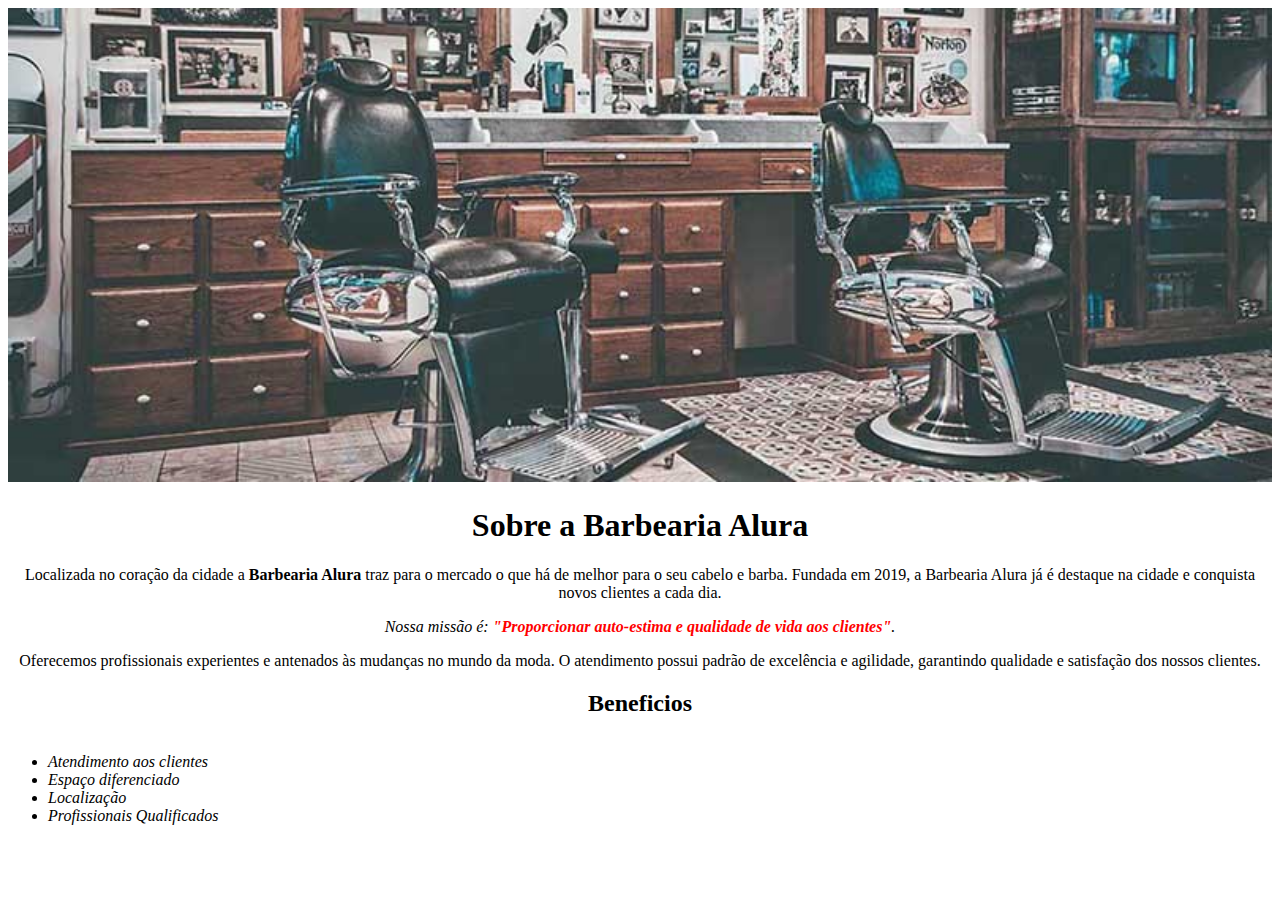
==== index.html @ c8562cac "m" ====
<!DOCTYPE html>
 <html lang="pt-br">
     <head> 
        <meta charset="UTF-8"> 
        <title>234Barbearia Alura</title> 
        <link rel="stylesheet"  href="style.css">
  
    </head>

         <body>


            <img id="banner" src="banner.jpg">
            
                           <div>
                              <h1>Sobre a Barbearia Alura</h1>
                                                                
                                  <p>Localizada no coração da cidade a <strong>Barbearia Alura</strong> traz para o mercado o que há de melhor para o seu cabelo e barba. Fundada em 2019, a Barbearia Alura já é destaque na cidade e conquista novos clientes a cada dia.</p>
                                                                
                                                       
                                     <p id="missão"><em>Nossa missão é: <strong>"Proporcionar auto-estima e qualidade de vida aos clientes"</strong>.</em></p>
                                                   <p>Oferecemos profissionais experientes e antenados às mudanças no mundo da moda. O atendimento possui padrão de excelência e agilidade, garantindo qualidade e satisfação dos nossos clientes.</p>
                             </div>

                        
                         <div class="Beneficios">
                                                     
                           <h2>Beneficios</h2>
                             <ul>
                                            
                             <li class="itens">Atendimento aos clientes</li>
                             <li class="itens">Espaço diferenciado</li>
                             <li class="itens">Localização</li>
                             <li class="itens">Profissionais Qualificados</li>
                             </ul>


                             <img scr="beneficios.jpg"> 


                             
                     </div>


            </body>
            
    </html>
---- style.css ----
body {
	
}

#banner {
	width:100%;
}

.principal{
	background: #CCCCCC;
	padding: 30px;
}

h1 {
	text-align: center
}

p {
	text-align: center;
}

#missao {
	font-size: 20px
}

em strong {
	color: #FF0000;
}

.itens {
	font-style: italic
}

.beneficios {
	background: #FFFFFF;
	padding: 20px;
}

h2 {
	text-align: center;
}
ul {
	display: inline-block;
	vertical-align: top;
	width: 20%;
	margin-right: 15%;
}

.imagembeneficios {
	width: 50%;
}
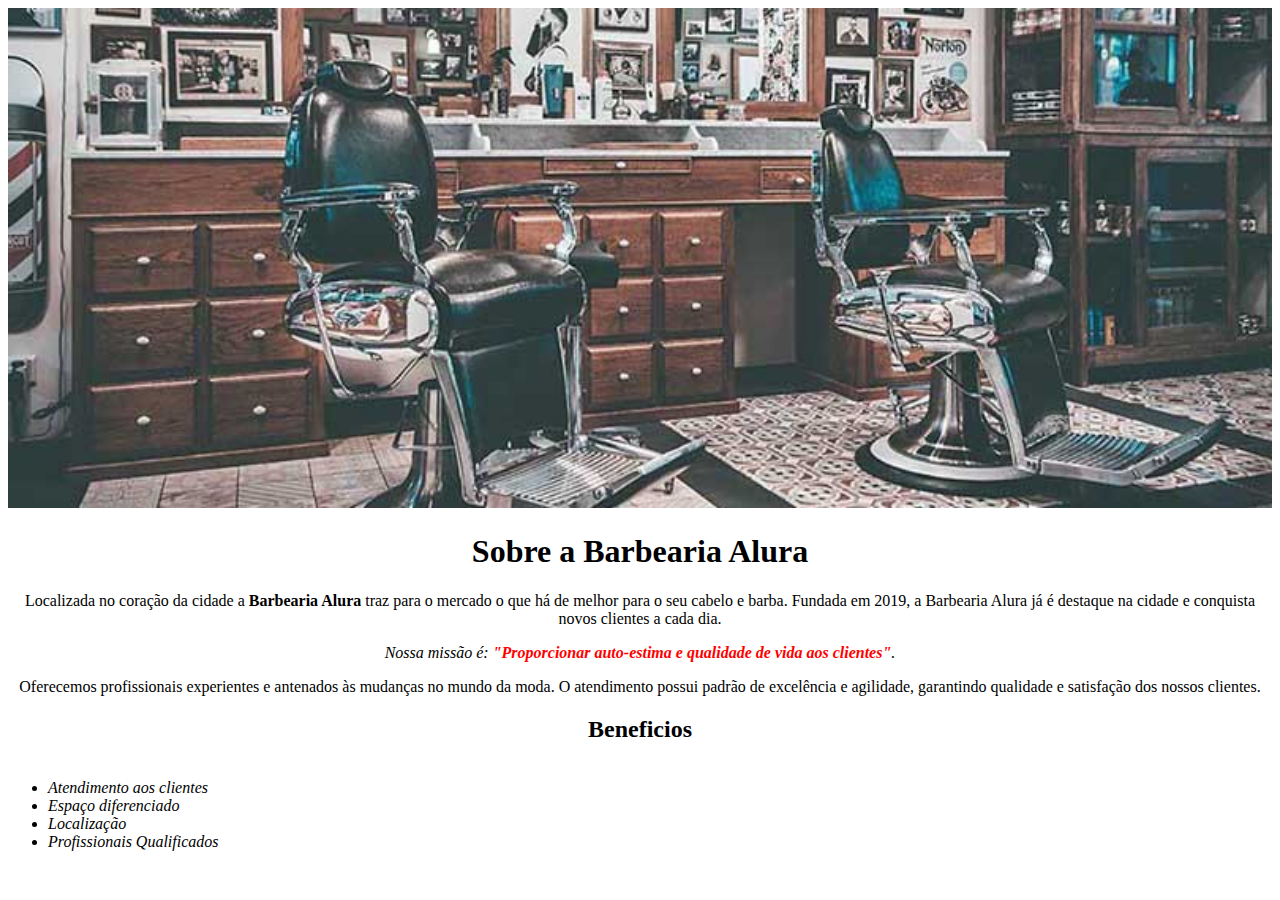
==== commit 9910ddd5: "a" ====
--- a/index.html
+++ b/index.html
@@ -2,7 +2,7 @@
  <html lang="pt-br">
      <head> 
         <meta charset="UTF-8"> 
-        <title>234Barbearia Alura</title> 
+        <title>Barbearia Alura</title> 
         <link rel="stylesheet"  href="style.css">
   
     </head>
--- a/style.css
+++ b/style.css
@@ -1,6 +1,53 @@
 body {
-	
+
+   background: #CCCCCC
+   padding: 30px;
 }
+
+
+#banner {
+
+width: 100%;
+height: 500px;
+}
+
+h1 { 
+   text-align: center;
+
+}
+
+
+p {
+    text-align: center;
+   }
+
+
+   #missao
+   {
+      font-size: 20px;
+   
+   }
+
+
+
+   em strong {
+
+      color: red;
+   }
+
+
+
+   .itens { 
+
+      font-style: italic;
+
+
+   }
+   
+   .Beneficios {
+
+      background: #FFFFFF
+   }
 
 #banner {
 	width:100%;
@@ -48,4 +95,4 @@
 
 .imagembeneficios {
 	width: 50%;
-}+}
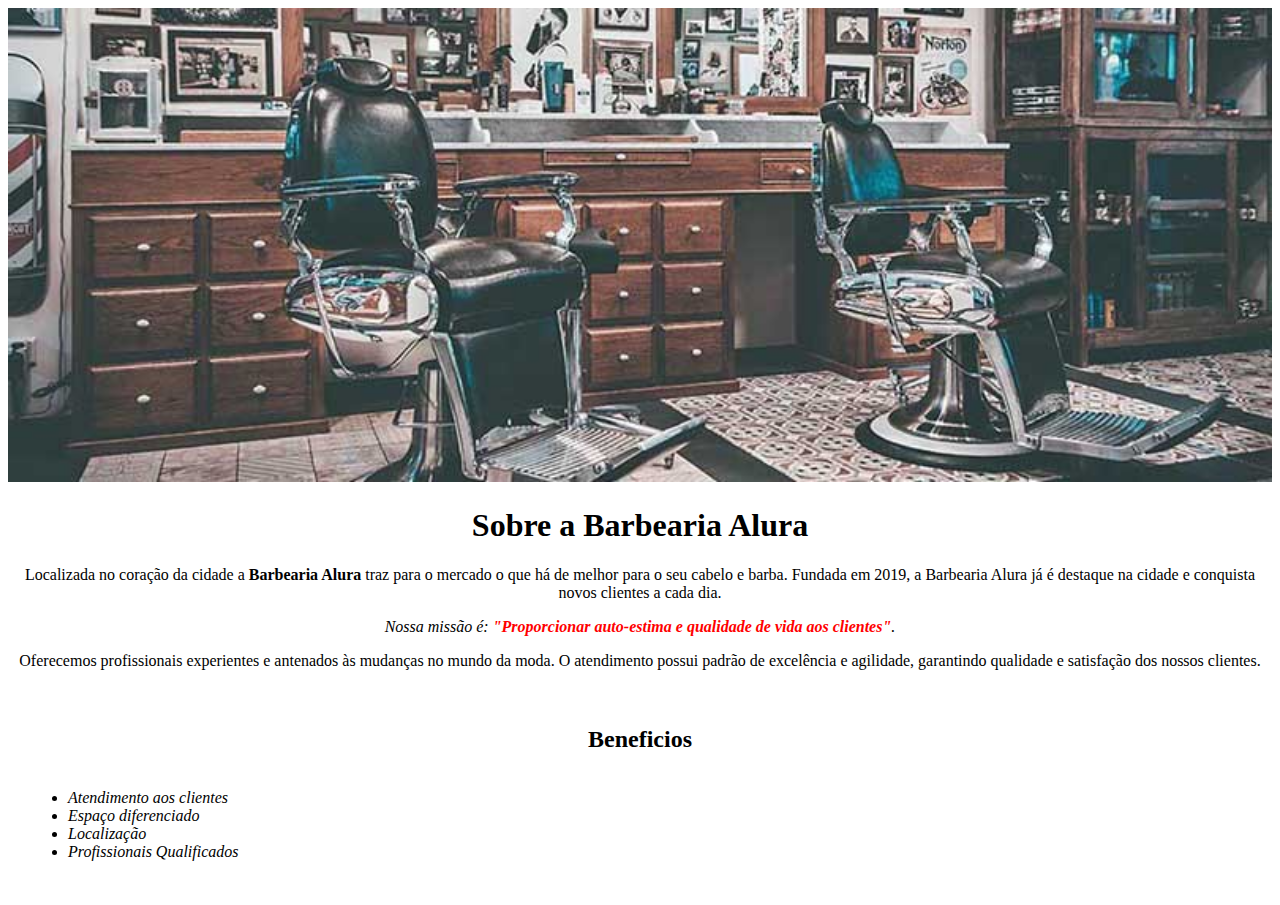
==== commit f57aa311: "a" ====
--- a/index.html
+++ b/index.html
@@ -35,7 +35,7 @@
                              </ul>
 
 
-                             <img scr="beneficios.jpg"> 
+                             <img scr="beneficios.jpg" class="imagembeneficios"> 
 
 
                              
--- a/style.css
+++ b/style.css
@@ -1,14 +1,19 @@
 body {
 
-   background: #CCCCCC
-   padding: 30px;
+
+
 }
 
 
 #banner {
 
-width: 100%;
-height: 500px;
+   width: 100%;
+
+   }
+
+.principal{
+	background: #CCCCCC;
+	padding: 30px;
 }
 
 h1 { 
@@ -43,45 +48,14 @@
 
 
    }
-   
+
    .Beneficios {
 
-      background: #FFFFFF
+      background: #FFFFFF;
+      padding: 20px;
    }
 
-#banner {
-	width:100%;
-}
 
-.principal{
-	background: #CCCCCC;
-	padding: 30px;
-}
-
-h1 {
-	text-align: center
-}
-
-p {
-	text-align: center;
-}
-
-#missao {
-	font-size: 20px
-}
-
-em strong {
-	color: #FF0000;
-}
-
-.itens {
-	font-style: italic
-}
-
-.beneficios {
-	background: #FFFFFF;
-	padding: 20px;
-}
 
 h2 {
 	text-align: center;
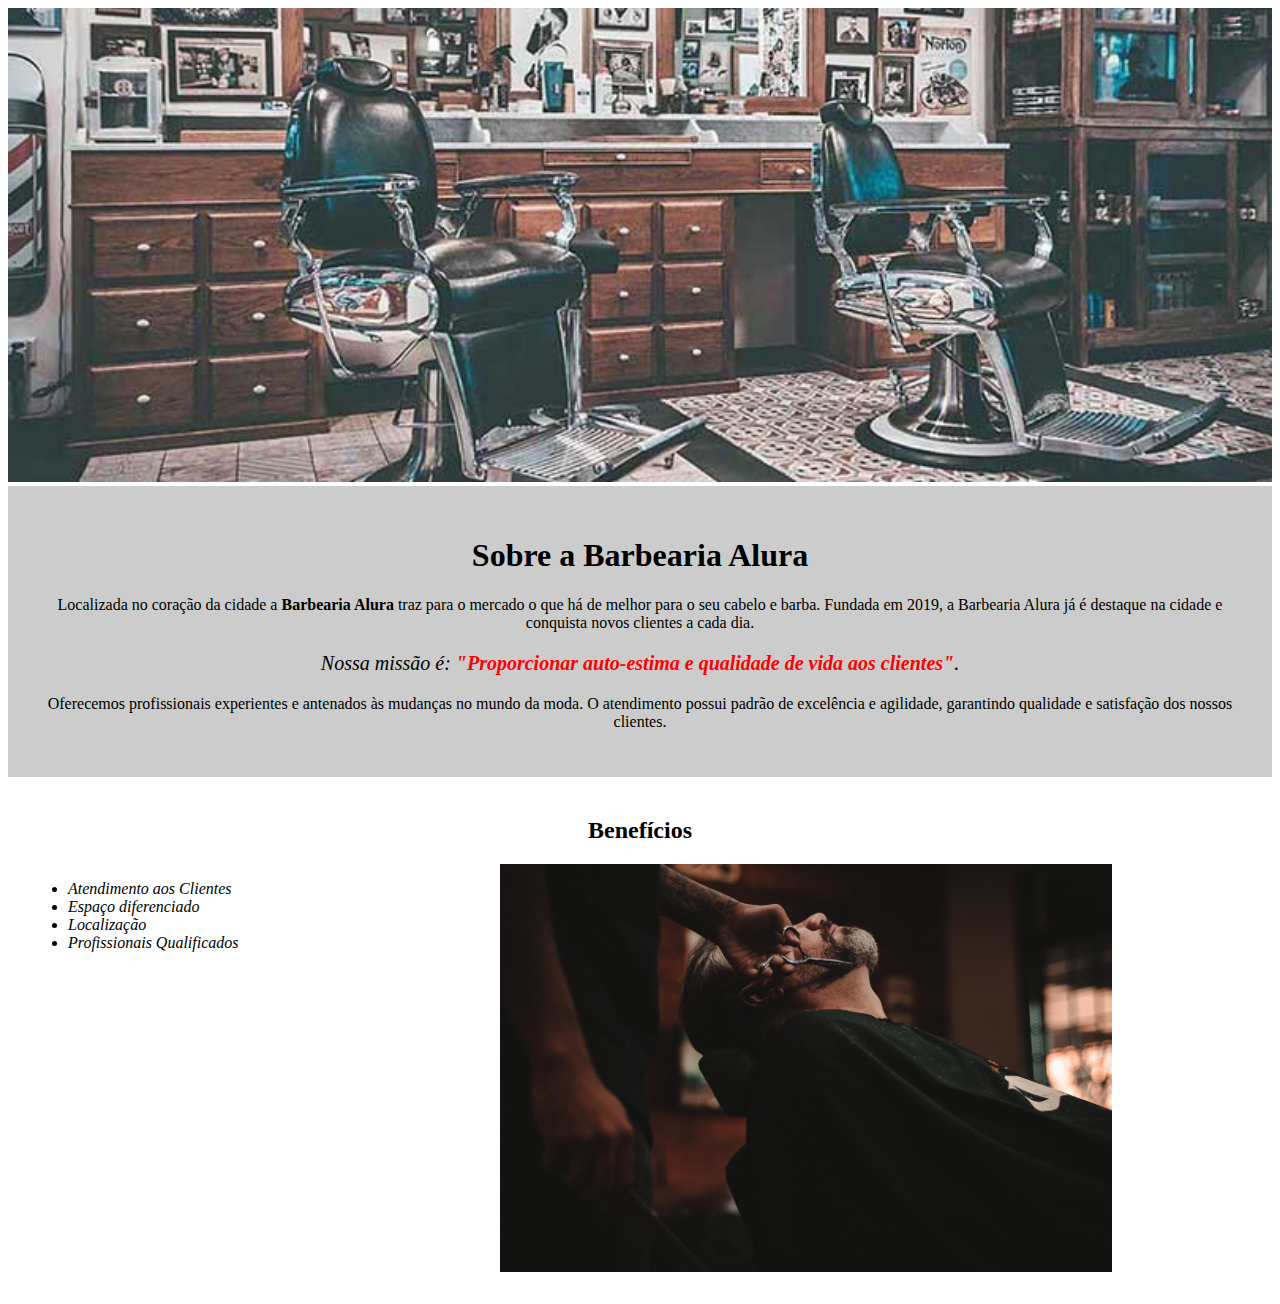
==== commit 0db29ddb: "n" ====
--- a/index.html
+++ b/index.html
@@ -1,47 +1,34 @@
 <!DOCTYPE html>
- <html lang="pt-br">
-     <head> 
-        <meta charset="UTF-8"> 
-        <title>Barbearia Alura</title> 
-        <link rel="stylesheet"  href="style.css">
-  
-    </head>
+<html lang="pt-br">
+	<head>
+		<meta charset="UTF-8">
+		<title>Barbearia Alura</title>
+		<link rel="stylesheet" href="style.css">
+	</head>
 
-         <body>
+	<body>
+		<img id="banner" src="banner.jpg">
+		<div class="principal">
+			<h1>Sobre a Barbearia Alura</h1>
+	 
+			<p>Localizada no coração da cidade a <strong>Barbearia Alura</strong> traz para o mercado o que há de melhor para o seu cabelo e barba. Fundada em 2019, a Barbearia Alura já é destaque na cidade e conquista novos clientes a cada dia.</p>
 
+			<p id="missao"><em>Nossa missão é: <strong>"Proporcionar auto-estima e qualidade de vida aos clientes"</strong>.</em></p>
 
-            <img id="banner" src="banner.jpg">
-            
-                           <div>
-                              <h1>Sobre a Barbearia Alura</h1>
-                                                                
-                                  <p>Localizada no coração da cidade a <strong>Barbearia Alura</strong> traz para o mercado o que há de melhor para o seu cabelo e barba. Fundada em 2019, a Barbearia Alura já é destaque na cidade e conquista novos clientes a cada dia.</p>
-                                                                
-                                                       
-                                     <p id="missão"><em>Nossa missão é: <strong>"Proporcionar auto-estima e qualidade de vida aos clientes"</strong>.</em></p>
-                                                   <p>Oferecemos profissionais experientes e antenados às mudanças no mundo da moda. O atendimento possui padrão de excelência e agilidade, garantindo qualidade e satisfação dos nossos clientes.</p>
-                             </div>
+			<p>Oferecemos profissionais experientes e antenados às mudanças no mundo da moda. O atendimento possui padrão de excelência e agilidade, garantindo qualidade e satisfação dos nossos clientes.</p>
+		</div>
 
-                        
-                         <div class="Beneficios">
-                                                     
-                           <h2>Beneficios</h2>
-                             <ul>
-                                            
-                             <li class="itens">Atendimento aos clientes</li>
-                             <li class="itens">Espaço diferenciado</li>
-                             <li class="itens">Localização</li>
-                             <li class="itens">Profissionais Qualificados</li>
-                             </ul>
+		<div class="Beneficios">
+			<h2>Benefícios</h2>
 
+			<ul>
+				<li class="itens">Atendimento aos Clientes</li>
+				<li class="itens">Espaço diferenciado</li>
+				<li class="itens">Localização</li>
+				<li class="itens">Profissionais Qualificados</li>
+			</ul>
 
-                             <img scr="beneficios.jpg" class="imagembeneficios"> 
-
-
-                             
-                     </div>
-
-
-            </body>
-            
-    </html>+			<img src="beneficios.jpg" class="imagembeneficios">
+		</div>
+	</body>
+</html>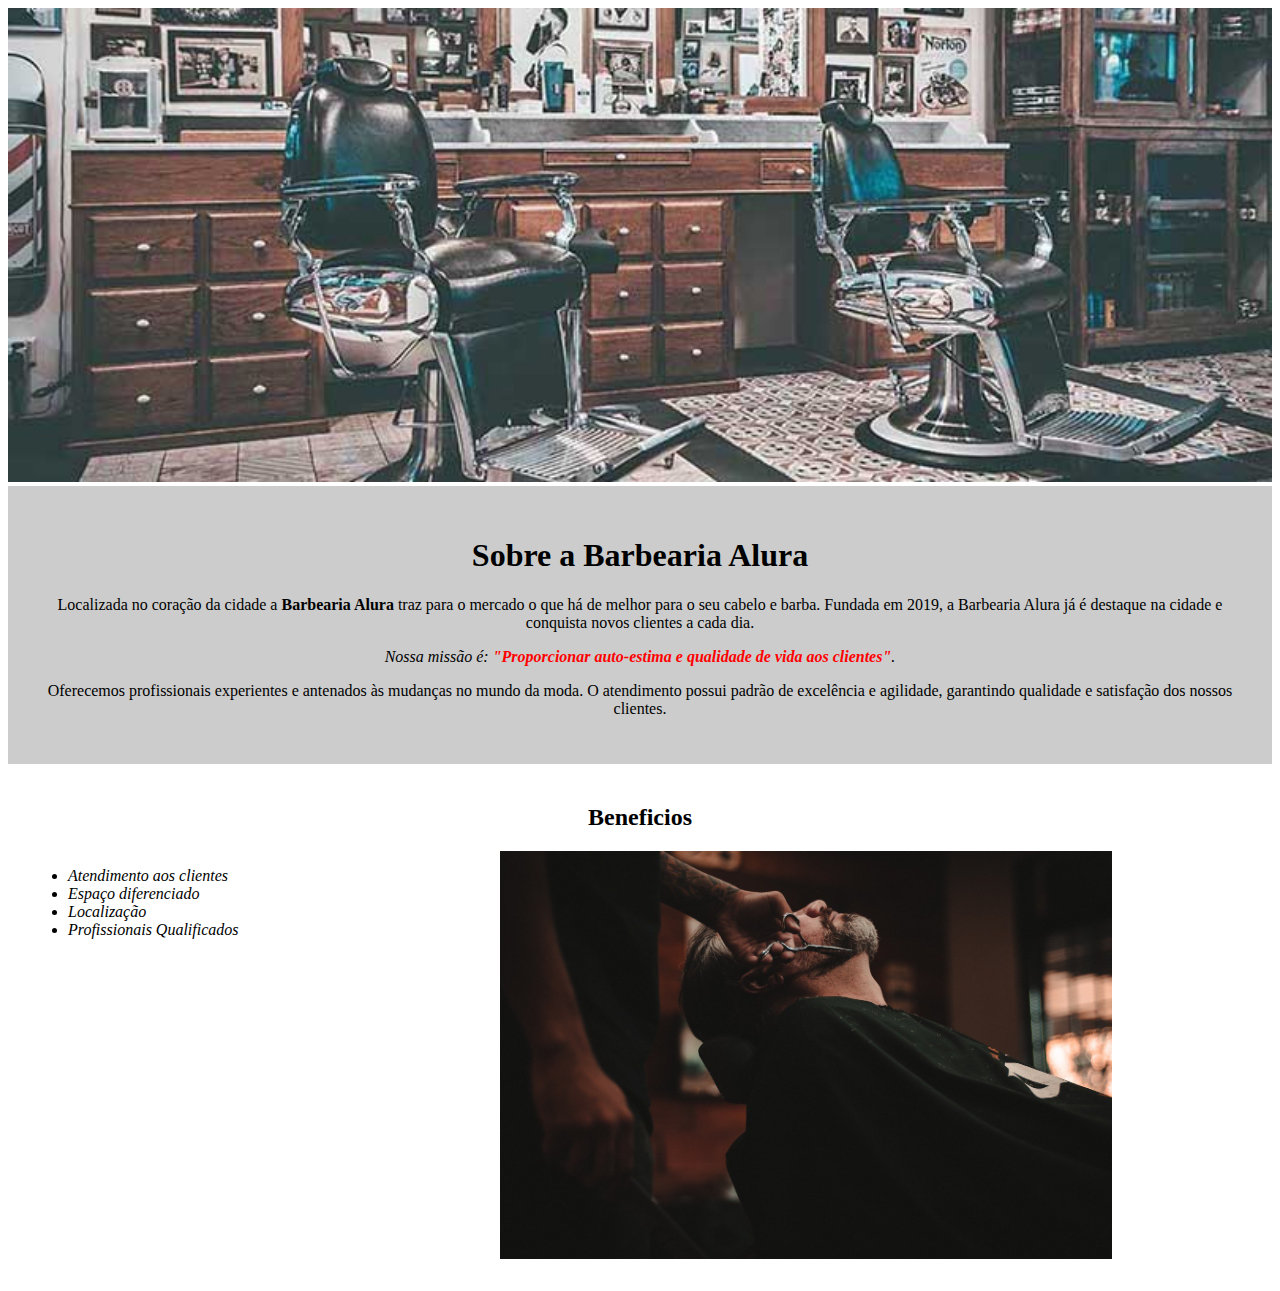
==== commit d21abe63: "a" ====
--- a/index.html
+++ b/index.html
@@ -1,34 +1,47 @@
 <!DOCTYPE html>
 <html lang="pt-br">
-	<head>
-		<meta charset="UTF-8">
-		<title>Barbearia Alura</title>
-		<link rel="stylesheet" href="style.css">
-	</head>
+     <head> 
+        <meta charset="UTF-8"> 
+        <title>Barbearia Alura</title> 
+        <link rel="stylesheet"  href="style.css">
+  
+    </head>
 
-	<body>
-		<img id="banner" src="banner.jpg">
-		<div class="principal">
-			<h1>Sobre a Barbearia Alura</h1>
-	 
-			<p>Localizada no coração da cidade a <strong>Barbearia Alura</strong> traz para o mercado o que há de melhor para o seu cabelo e barba. Fundada em 2019, a Barbearia Alura já é destaque na cidade e conquista novos clientes a cada dia.</p>
+         <body>
 
-			<p id="missao"><em>Nossa missão é: <strong>"Proporcionar auto-estima e qualidade de vida aos clientes"</strong>.</em></p>
 
-			<p>Oferecemos profissionais experientes e antenados às mudanças no mundo da moda. O atendimento possui padrão de excelência e agilidade, garantindo qualidade e satisfação dos nossos clientes.</p>
-		</div>
+            <img id="banner" src="banner.jpg">
+            
+                           <div class="principal">
+                              <h1>Sobre a Barbearia Alura</h1>
+                                                                
+                                  <p>Localizada no coração da cidade a <strong>Barbearia Alura</strong> traz para o mercado o que há de melhor para o seu cabelo e barba. Fundada em 2019, a Barbearia Alura já é destaque na cidade e conquista novos clientes a cada dia.</p>
+                                                                
+                                                       
+                                     <p id="missão"><em>Nossa missão é: <strong>"Proporcionar auto-estima e qualidade de vida aos clientes"</strong>.</em></p>
+                                                   <p>Oferecemos profissionais experientes e antenados às mudanças no mundo da moda. O atendimento possui padrão de excelência e agilidade, garantindo qualidade e satisfação dos nossos clientes.</p>
+                             </div>
 
-		<div class="Beneficios">
-			<h2>Benefícios</h2>
+                        
+                         <div class="Beneficios">
+                                                     
+                           <h2>Beneficios</h2>
+                             <ul>
+                                            
+                             <li class="itens">Atendimento aos clientes</li>
+                             <li class="itens">Espaço diferenciado</li>
+                             <li class="itens">Localização</li>
+                             <li class="itens">Profissionais Qualificados</li>
+                             </ul>
 
-			<ul>
-				<li class="itens">Atendimento aos Clientes</li>
-				<li class="itens">Espaço diferenciado</li>
-				<li class="itens">Localização</li>
-				<li class="itens">Profissionais Qualificados</li>
-			</ul>
 
-			<img src="beneficios.jpg" class="imagembeneficios">
-		</div>
-	</body>
-</html>+                             <img src="beneficios.jpg" class="imagembeneficios"> 
+
+
+                             
+                     </div>
+
+
+            </body>
+            
+    </html>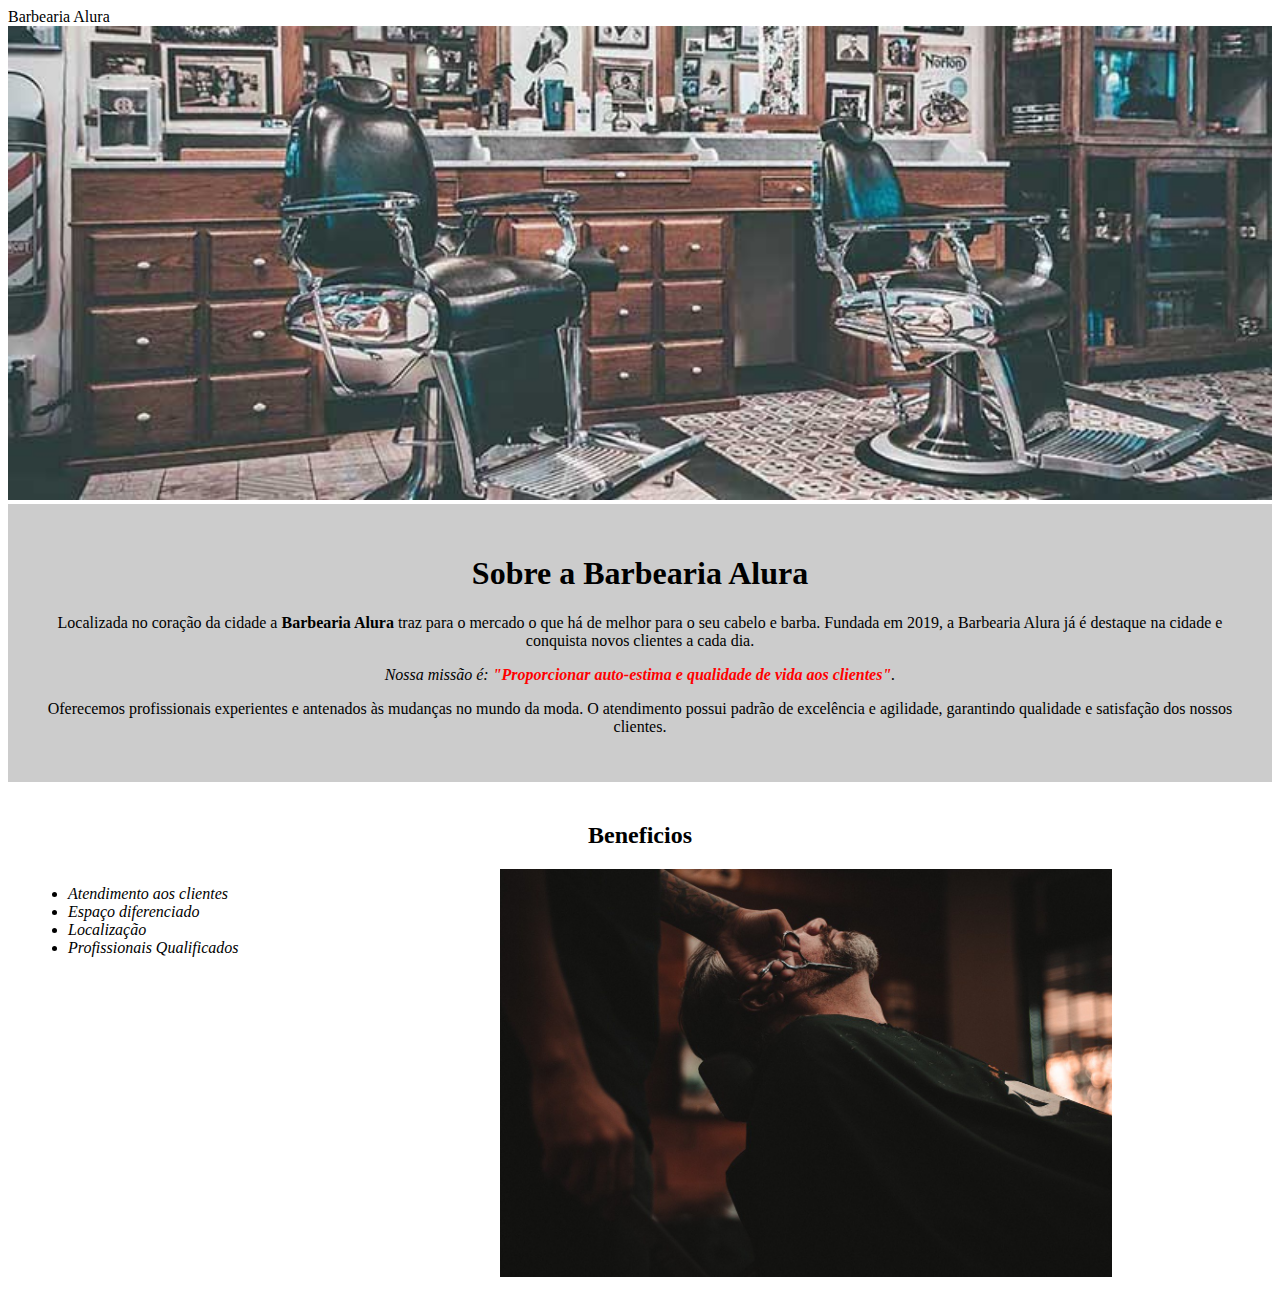
==== commit c7b57e90: "a" ====
--- a/index.html
+++ b/index.html
@@ -7,38 +7,37 @@
   
     </head>
 
-         <body>
+        <body>
+       <header>
+		Barbearia Alura
+	   </header>
 
-
-            <img id="banner" src="banner.jpg">
+         <img id="banner" src="banner.jpg">
             
-                           <div class="principal">
-                              <h1>Sobre a Barbearia Alura</h1>
+                <div class="principal">
+                        <h1>Sobre a Barbearia Alura</h1>
                                                                 
-                                  <p>Localizada no coração da cidade a <strong>Barbearia Alura</strong> traz para o mercado o que há de melhor para o seu cabelo e barba. Fundada em 2019, a Barbearia Alura já é destaque na cidade e conquista novos clientes a cada dia.</p>
+                         <p>Localizada no coração da cidade a <strong>Barbearia Alura</strong> traz para o mercado o que há de melhor para o seu cabelo e barba. Fundada em 2019, a Barbearia Alura já é destaque na cidade e conquista novos clientes a cada dia.</p>
                                                                 
                                                        
-                                     <p id="missão"><em>Nossa missão é: <strong>"Proporcionar auto-estima e qualidade de vida aos clientes"</strong>.</em></p>
-                                                   <p>Oferecemos profissionais experientes e antenados às mudanças no mundo da moda. O atendimento possui padrão de excelência e agilidade, garantindo qualidade e satisfação dos nossos clientes.</p>
-                             </div>
+                        <p id="missão"><em>Nossa missão é: <strong>"Proporcionar auto-estima e qualidade de vida aos clientes"</strong>.</em></p>
+                                    <p>Oferecemos profissionais experientes e antenados às mudanças no mundo da moda. O atendimento possui padrão de excelência e agilidade, garantindo qualidade e satisfação dos nossos clientes.</p>
+                  </div>
 
                         
-                         <div class="Beneficios">
+             <div class="Beneficios">
                                                      
-                           <h2>Beneficios</h2>
-                             <ul>
+                        <h2>Beneficios</h2>
+                    <ul>
                                             
-                             <li class="itens">Atendimento aos clientes</li>
-                             <li class="itens">Espaço diferenciado</li>
-                             <li class="itens">Localização</li>
-                             <li class="itens">Profissionais Qualificados</li>
-                             </ul>
+                <li class="itens">Atendimento aos clientes</li>
+                <li class="itens">Espaço diferenciado</li>
+                <li class="itens">Localização</li>
+                <li class="itens">Profissionais Qualificados</li>
+               </ul>
 
-
-                             <img src="beneficios.jpg" class="imagembeneficios"> 
-
-
-                             
+          <img src="beneficios.jpg" class="imagembeneficios"> 
+    
                      </div>
 
 
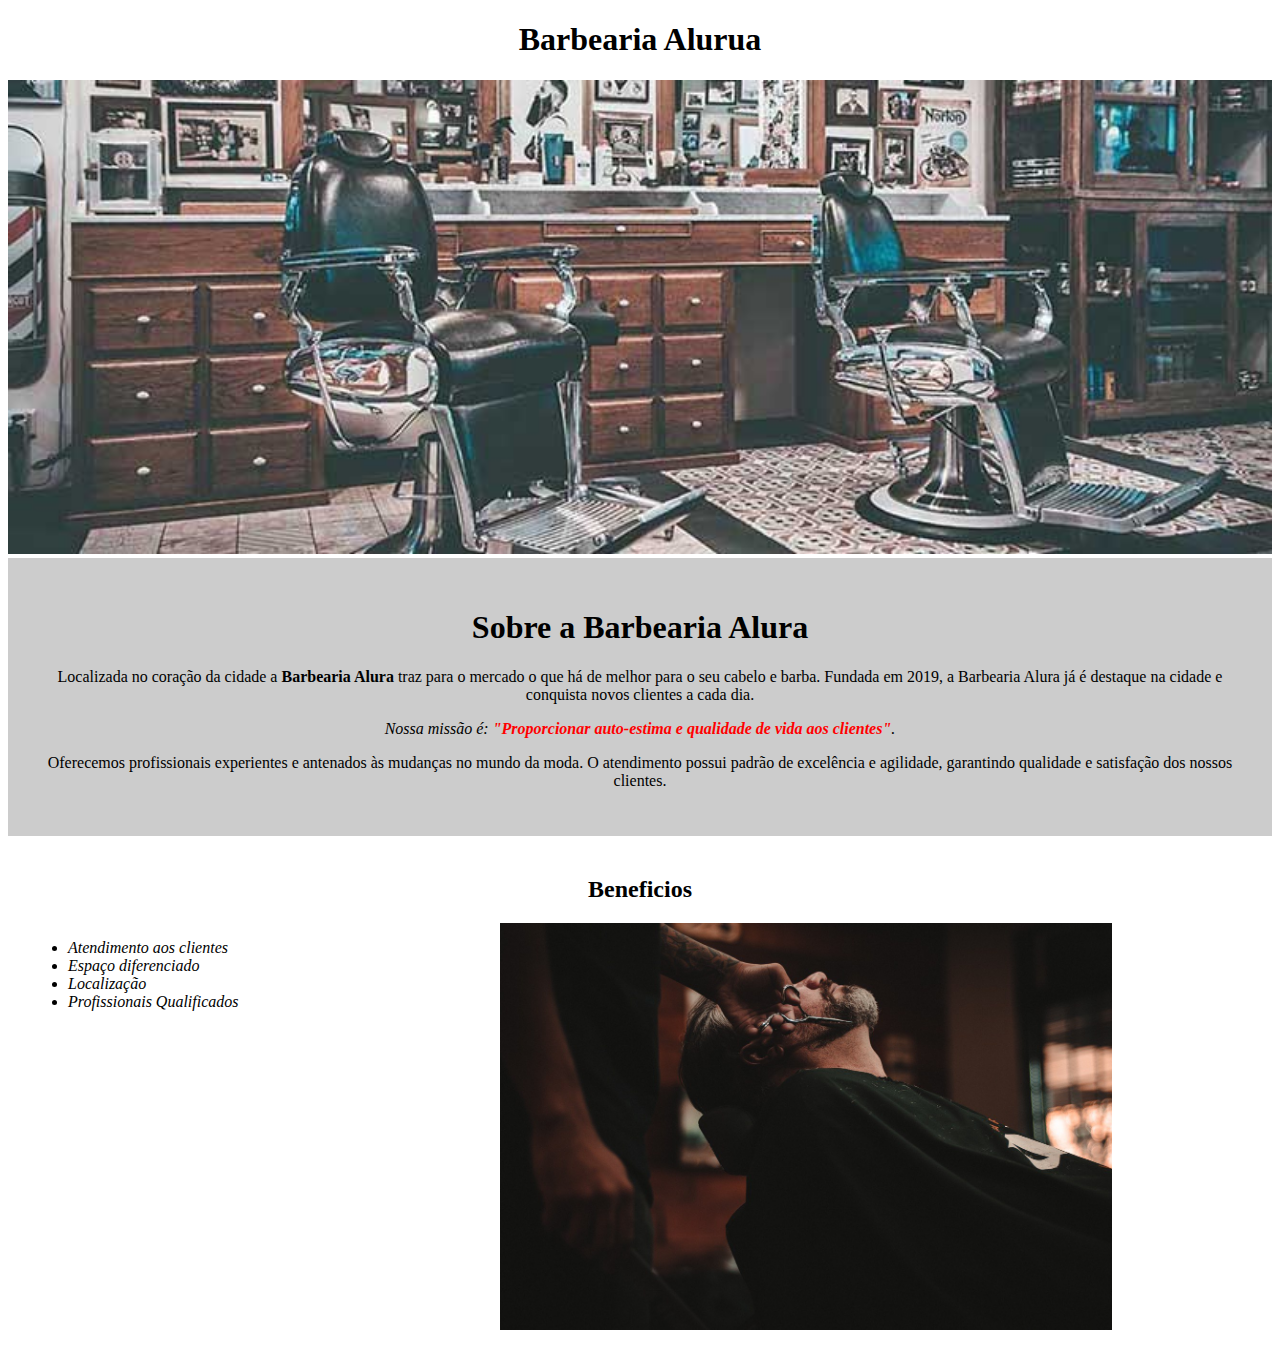
==== commit b7f87016: "a" ====
--- a/index.html
+++ b/index.html
@@ -9,7 +9,7 @@
 
         <body>
        <header>
-		Barbearia Alura
+		<h1> Barbearia Alurua </h1>
 	   </header>
 
          <img id="banner" src="banner.jpg">
